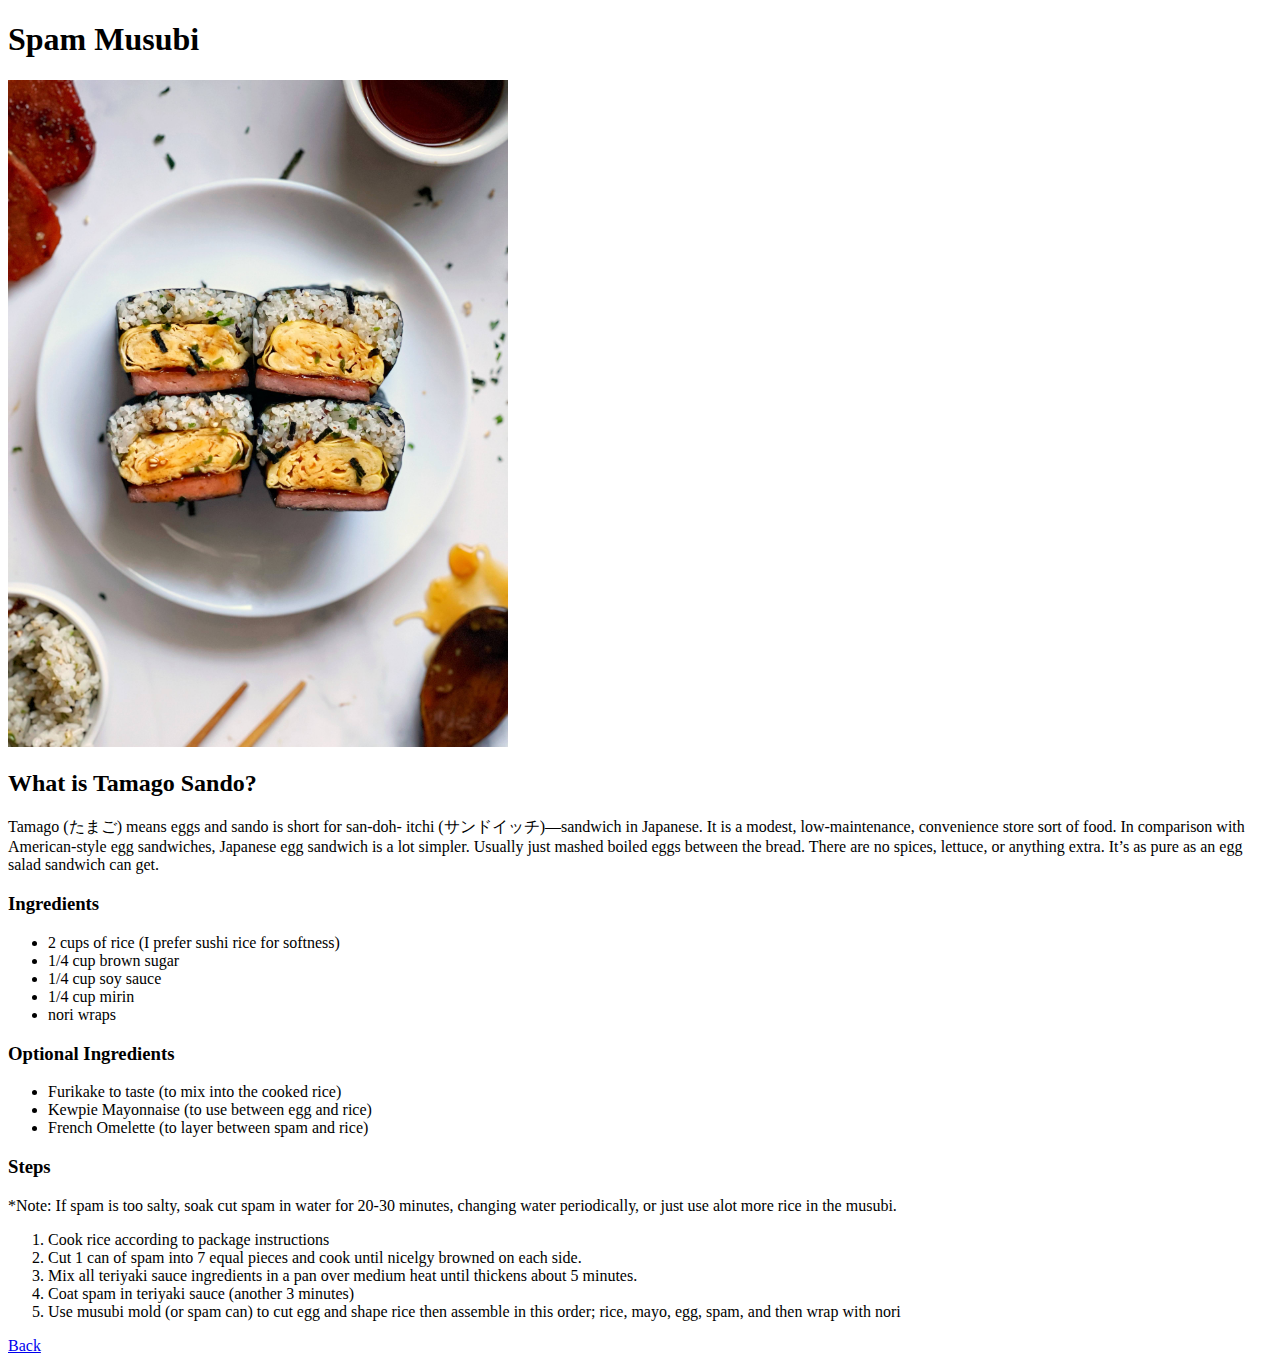
==== recipes/spam-musubi.html @ ecbd250a "Add webpage for spam musubi" ====
<!DOCTYPE html>
<html lang="en">
<head>
  <meta charset="UTF-8">
  <meta http-equiv="X-UA-Compatible" content="IE=edge">
  <meta name="viewport" content="width=device-width, initial-scale=1.0">
  <title>Spam Musubi</title>
</head>
<body>
  <h1>Spam Musubi</h1>
  <img src="../images/spam-musubi.jpeg" alt="a huge spam musubi w/ egg" width="500">
  <h2>What is Tamago Sando?</h2>
  <p>Tamago (たまご) means eggs and sando is short for san-doh- itchi (サンドイッチ)—sandwich in Japanese. It is a modest, low-maintenance, convenience store sort of food. In comparison with American-style egg sandwiches, Japanese egg sandwich is a lot simpler. Usually just mashed boiled eggs between the bread. There are no spices, lettuce, or anything extra. It’s as pure as an egg salad sandwich can get.</p>
  <h3>Ingredients</h3>
  <ul>
    <li>2 cups of rice (I prefer sushi rice for softness)</li>
    <li>1/4 cup brown sugar</li>
    <li>1/4 cup soy sauce</li>
    <li>1/4 cup mirin</li>
    <li>nori wraps</li>
  </ul>
  <h3>Optional Ingredients</h3>
  <ul>
    <li>Furikake to taste (to mix into the cooked rice)</li>
    <li>Kewpie Mayonnaise (to use between egg and rice)</li>
    <li>French Omelette (to layer between spam and rice)</li>
  </ul>
  <h3>Steps</h3>
  *Note: If spam is too salty, soak cut spam in water for 20-30 minutes, changing water periodically, or just use alot more rice in the musubi.
  <ol>
    <li>Cook rice according to package instructions</li>
    <li>Cut 1 can of spam into 7 equal pieces and cook until nicelgy browned on each side.</li>
    <li>Mix all teriyaki sauce ingredients in a pan over medium heat until thickens about 5 minutes.</li>
    <li>Coat spam in teriyaki sauce (another 3 minutes)</li>
    <li>Use musubi mold (or spam can) to cut egg and shape rice then assemble in this order; rice, mayo, egg, spam, and then wrap with nori</li>
  </ol>
  <a href="../index.html">Back</a>
</body>
</html>
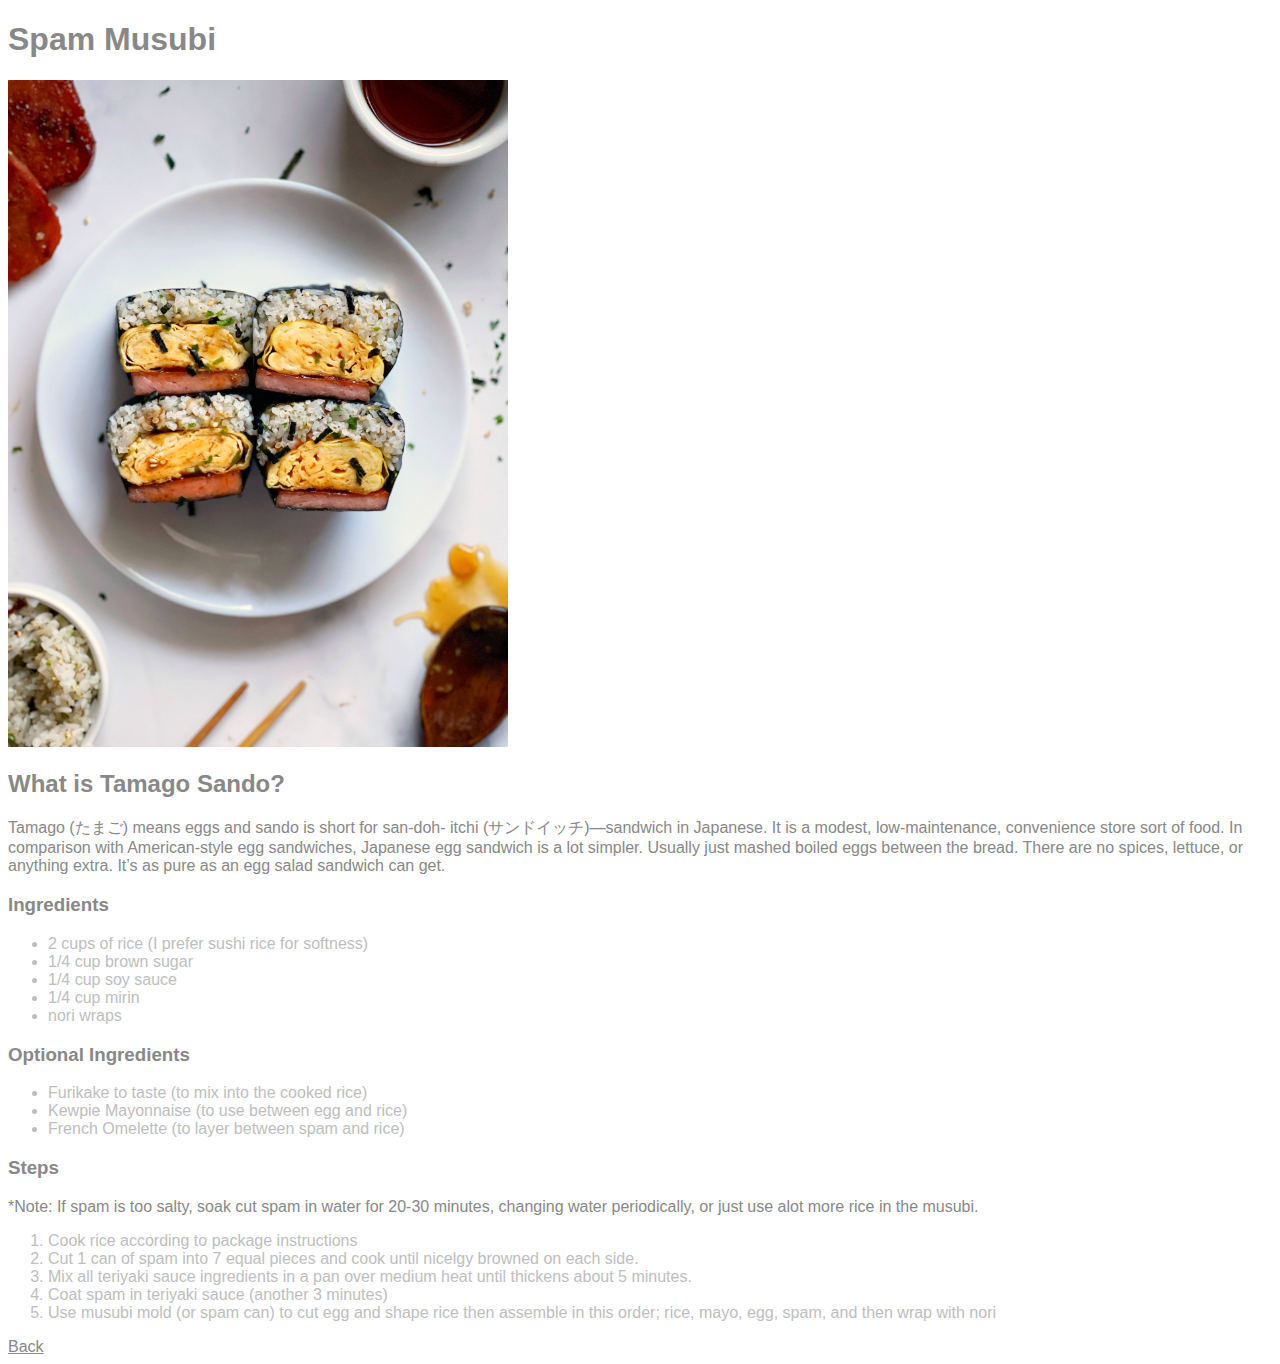
==== commit 6d672b5b: "Create external css and link all files to it" ====
--- a/recipes/spam-musubi.html
+++ b/recipes/spam-musubi.html
@@ -4,6 +4,7 @@
   <meta charset="UTF-8">
   <meta http-equiv="X-UA-Compatible" content="IE=edge">
   <meta name="viewport" content="width=device-width, initial-scale=1.0">
+  <link rel="stylesheet" href="../styles/style.css">
   <title>Spam Musubi</title>
 </head>
 <body>
--- a/styles/style.css
+++ b/styles/style.css
@@ -0,0 +1,8 @@
+* {
+    font-family: arial;
+    color: rgb(136,136,136);
+}
+
+ol li, ul li{
+    color: rgb(190,190,190);
+}